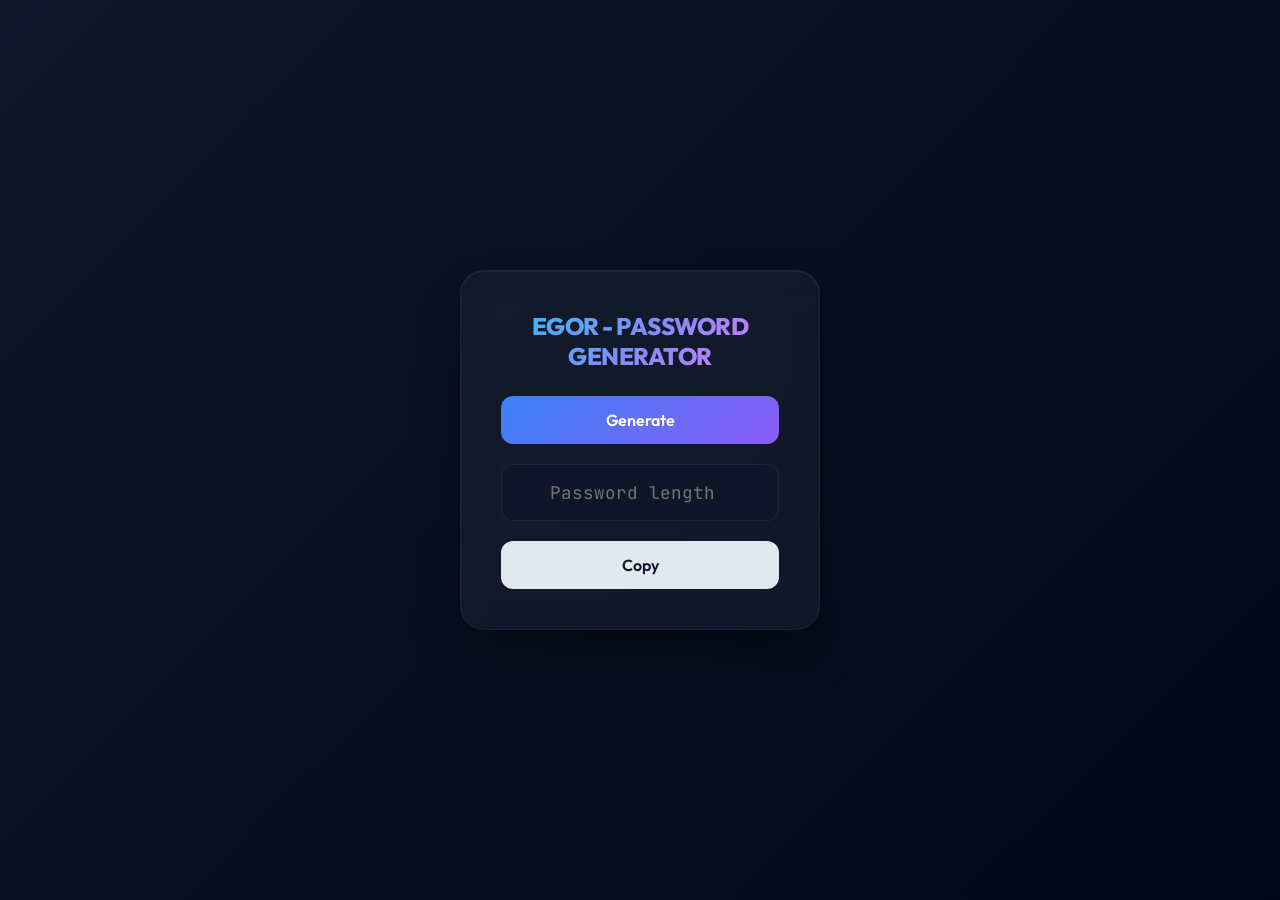
==== html/index.html @ 900da2b2 "feat: initialize password generator project with HTML, CSS, and API-integrated JS logic" ====
<!DOCTYPE html>
<html lang="en">
<head>
    <meta charset="UTF-8">
    <meta name="viewport" content="width=device-width, initial-scale=1.0">
    <link rel="stylesheet" href="style.css">
    <title>EGOR</title>
</head>
<body>
    <div class="container">
        <h1> EGOR - PASSWORD GENERATOR</h1>

        <button onclick="GeneratePassword()">Generate</button>

        <input type="number" id="length" placeholder="Password length">

        <button onclick="copypassword()">Copy</button>
    </div>
<script src="main.js"></script>
</body>
</html>
---- html/style.css ----
@import url('https://fonts.googleapis.com/css2?family=JetBrains+Mono:wght@400;700&family=Outfit:wght@400;600;800&display=swap');

* {
    box-sizing: border-box;
    margin: 0;
    padding: 0;
}

body {
    background: linear-gradient(135deg, #0f172a 0%, #020617 100%);
    color: #f8fafc;
    font-family: 'Outfit', sans-serif;
    display: flex;
    justify-content: center;
    align-items: center;
    height: 100vh;
    margin: 0;
    overflow: hidden;
}

.container {
    background: rgba(30, 41, 59, 0.4);
    backdrop-filter: blur(16px);
    -webkit-backdrop-filter: blur(16px);
    padding: 40px;
    border-radius: 24px;
    border: 1px solid rgba(255, 255, 255, 0.05);
    box-shadow: 0 25px 50px -12px rgba(0, 0, 0, 0.5), 
                inset 0 1px 0 rgba(255, 255, 255, 0.05);
    text-align: center;
    width: 360px;
    display: flex;
    flex-direction: column;
    gap: 20px;
}

h1 {
    font-size: 1.5rem;
    font-weight: 800;
    background: linear-gradient(135deg, #38bdf8, #818cf8, #e879f9);
    -webkit-background-clip: text;
    background-clip: text;
    -webkit-text-fill-color: transparent;
    margin-bottom: 5px;
    letter-spacing: -0.5px;
}

input {
    width: 100%;
    padding: 16px;
    background: rgba(15, 23, 42, 0.6);
    border: 1px solid rgba(148, 163, 184, 0.1);
    border-radius: 12px;
    color: #38bdf8;
    font-family: 'JetBrains Mono', monospace;
    font-size: 1.1rem;
    text-align: center;
    outline: none;
    transition: all 0.3s ease;
}

input:focus, input:not(:placeholder-shown) {
    border-color: rgba(56, 189, 248, 0.5);
    box-shadow: 0 0 20px rgba(56, 189, 248, 0.1);
}

button {
    padding: 14px;
    width: 100%;
    border: none;
    border-radius: 12px;
    background: #e2e8f0;
    color: #0f172a;
    font-family: 'Outfit', sans-serif;
    font-size: 1rem;
    font-weight: 600;
    cursor: pointer;
    transition: all 0.2s cubic-bezier(0.4, 0, 0.2, 1);
}

button:hover {
    transform: translateY(-2px);
    background: #ffffff;
    box-shadow: 0 10px 20px rgba(0, 0, 0, 0.2);
}

button:active {
    transform: translateY(0);
}

button:first-of-type {
    background: linear-gradient(135deg, #3b82f6, #8b5cf6);
    color: white;
}

button:first-of-type:hover {
    box-shadow: 0 10px 25px rgba(139, 92, 246, 0.4);
    background: linear-gradient(135deg, #4f46e5, #7c3aed);
}
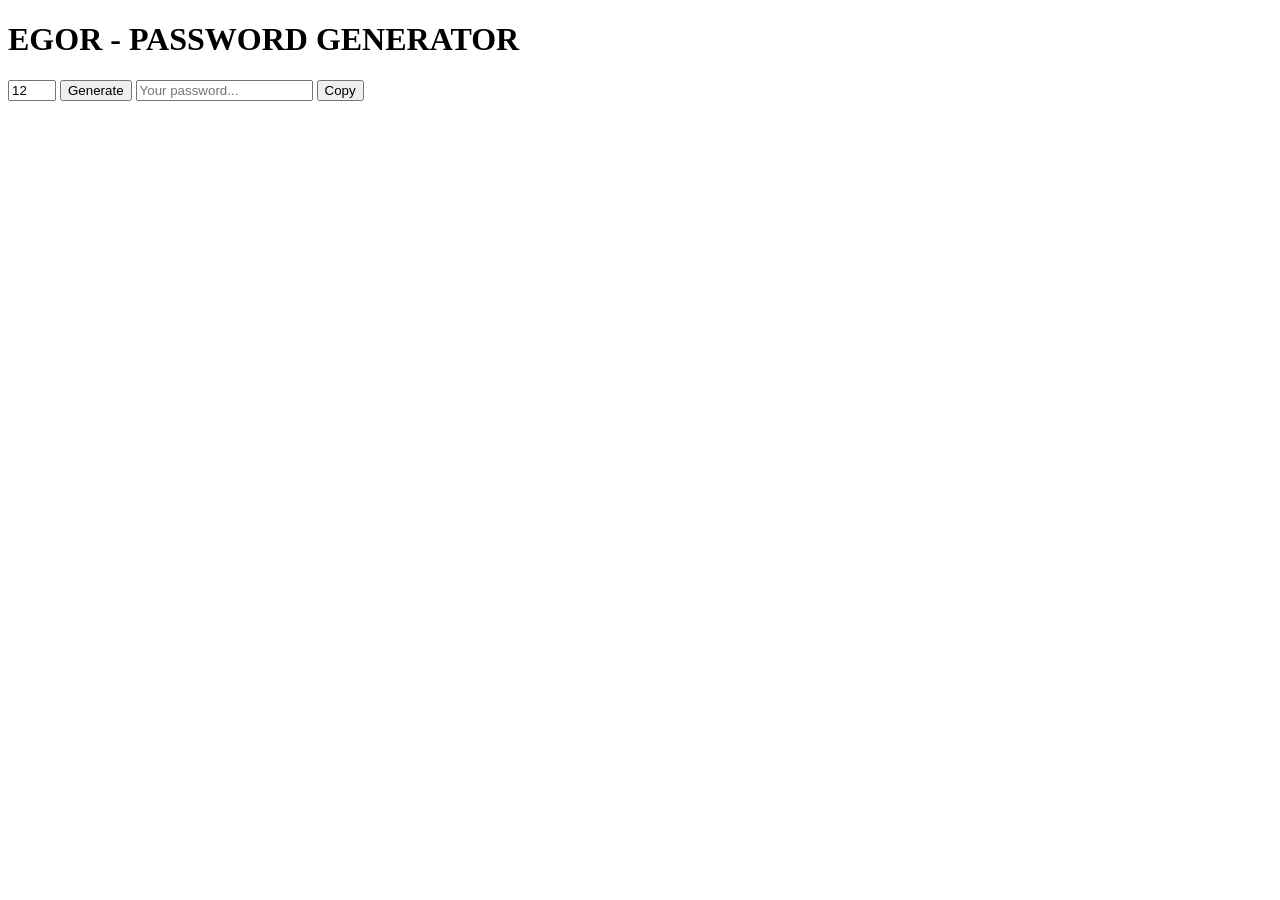
==== commit 98cecf43: "refactor: move index.html to the html subdirectory" ====
--- a/html/index.html
+++ b/html/index.html
@@ -3,19 +3,21 @@
 <head>
     <meta charset="UTF-8">
     <meta name="viewport" content="width=device-width, initial-scale=1.0">
-    <link rel="stylesheet" href="style.css">
+    <link rel="stylesheet" href="html/style.css">
     <title>EGOR</title>
 </head>
 <body>
     <div class="container">
         <h1> EGOR - PASSWORD GENERATOR</h1>
 
+        <input type="number" id="length" min="4" max="64" value="12" placeholder="Length">
+        
         <button onclick="GeneratePassword()">Generate</button>
 
-        <input type="number" id="length" placeholder="Password length">
+        <input type="text" id="result" readonly placeholder="Your password...">
 
-        <button onclick="copypassword()">Copy</button>
+        <button onclick="copyPassword()">Copy</button>
     </div>
-<script src="main.js"></script>
+<script src="html/main.js"></script>
 </body>
 </html>
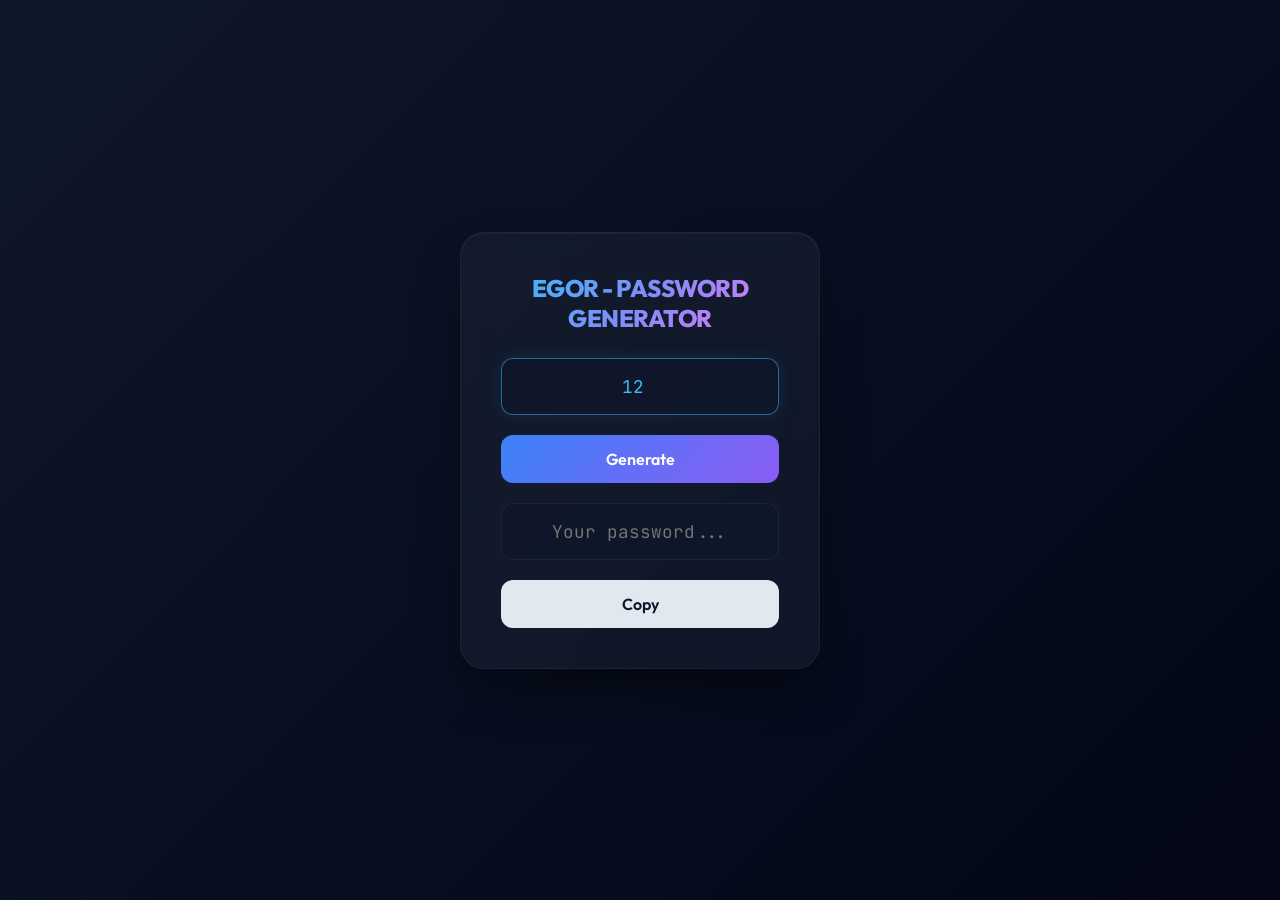
==== commit 2e1d0ad8: "feat: create initial HTML structure for password generator interface" ====
--- a/html/index.html
+++ b/html/index.html
@@ -3,7 +3,7 @@
 <head>
     <meta charset="UTF-8">
     <meta name="viewport" content="width=device-width, initial-scale=1.0">
-    <link rel="stylesheet" href="html/style.css">
+    <link rel="stylesheet" href="style.css">
     <title>EGOR</title>
 </head>
 <body>
@@ -18,6 +18,6 @@
 
         <button onclick="copyPassword()">Copy</button>
     </div>
-<script src="html/main.js"></script>
+<script src="main.js"></script>
 </body>
 </html>
--- a/html/style.css
+++ b/html/style.css
@@ -0,0 +1,99 @@
+@import url('https://fonts.googleapis.com/css2?family=JetBrains+Mono:wght@400;700&family=Outfit:wght@400;600;800&display=swap');
+
+* {
+    box-sizing: border-box;
+    margin: 0;
+    padding: 0;
+}
+
+body {
+    background: linear-gradient(135deg, #0f172a 0%, #020617 100%);
+    color: #f8fafc;
+    font-family: 'Outfit', sans-serif;
+    display: flex;
+    justify-content: center;
+    align-items: center;
+    height: 100vh;
+    margin: 0;
+    overflow: hidden;
+}
+
+.container {
+    background: rgba(30, 41, 59, 0.4);
+    backdrop-filter: blur(16px);
+    -webkit-backdrop-filter: blur(16px);
+    padding: 40px;
+    border-radius: 24px;
+    border: 1px solid rgba(255, 255, 255, 0.05);
+    box-shadow: 0 25px 50px -12px rgba(0, 0, 0, 0.5), 
+                inset 0 1px 0 rgba(255, 255, 255, 0.05);
+    text-align: center;
+    width: 360px;
+    display: flex;
+    flex-direction: column;
+    gap: 20px;
+}
+
+h1 {
+    font-size: 1.5rem;
+    font-weight: 800;
+    background: linear-gradient(135deg, #38bdf8, #818cf8, #e879f9);
+    -webkit-background-clip: text;
+    background-clip: text;
+    -webkit-text-fill-color: transparent;
+    margin-bottom: 5px;
+    letter-spacing: -0.5px;
+}
+
+input {
+    width: 100%;
+    padding: 16px;
+    background: rgba(15, 23, 42, 0.6);
+    border: 1px solid rgba(148, 163, 184, 0.1);
+    border-radius: 12px;
+    color: #38bdf8;
+    font-family: 'JetBrains Mono', monospace;
+    font-size: 1.1rem;
+    text-align: center;
+    outline: none;
+    transition: all 0.3s ease;
+}
+
+input:focus, input:not(:placeholder-shown) {
+    border-color: rgba(56, 189, 248, 0.5);
+    box-shadow: 0 0 20px rgba(56, 189, 248, 0.1);
+}
+
+button {
+    padding: 14px;
+    width: 100%;
+    border: none;
+    border-radius: 12px;
+    background: #e2e8f0;
+    color: #0f172a;
+    font-family: 'Outfit', sans-serif;
+    font-size: 1rem;
+    font-weight: 600;
+    cursor: pointer;
+    transition: all 0.2s cubic-bezier(0.4, 0, 0.2, 1);
+}
+
+button:hover {
+    transform: translateY(-2px);
+    background: #ffffff;
+    box-shadow: 0 10px 20px rgba(0, 0, 0, 0.2);
+}
+
+button:active {
+    transform: translateY(0);
+}
+
+button:first-of-type {
+    background: linear-gradient(135deg, #3b82f6, #8b5cf6);
+    color: white;
+}
+
+button:first-of-type:hover {
+    box-shadow: 0 10px 25px rgba(139, 92, 246, 0.4);
+    background: linear-gradient(135deg, #4f46e5, #7c3aed);
+}
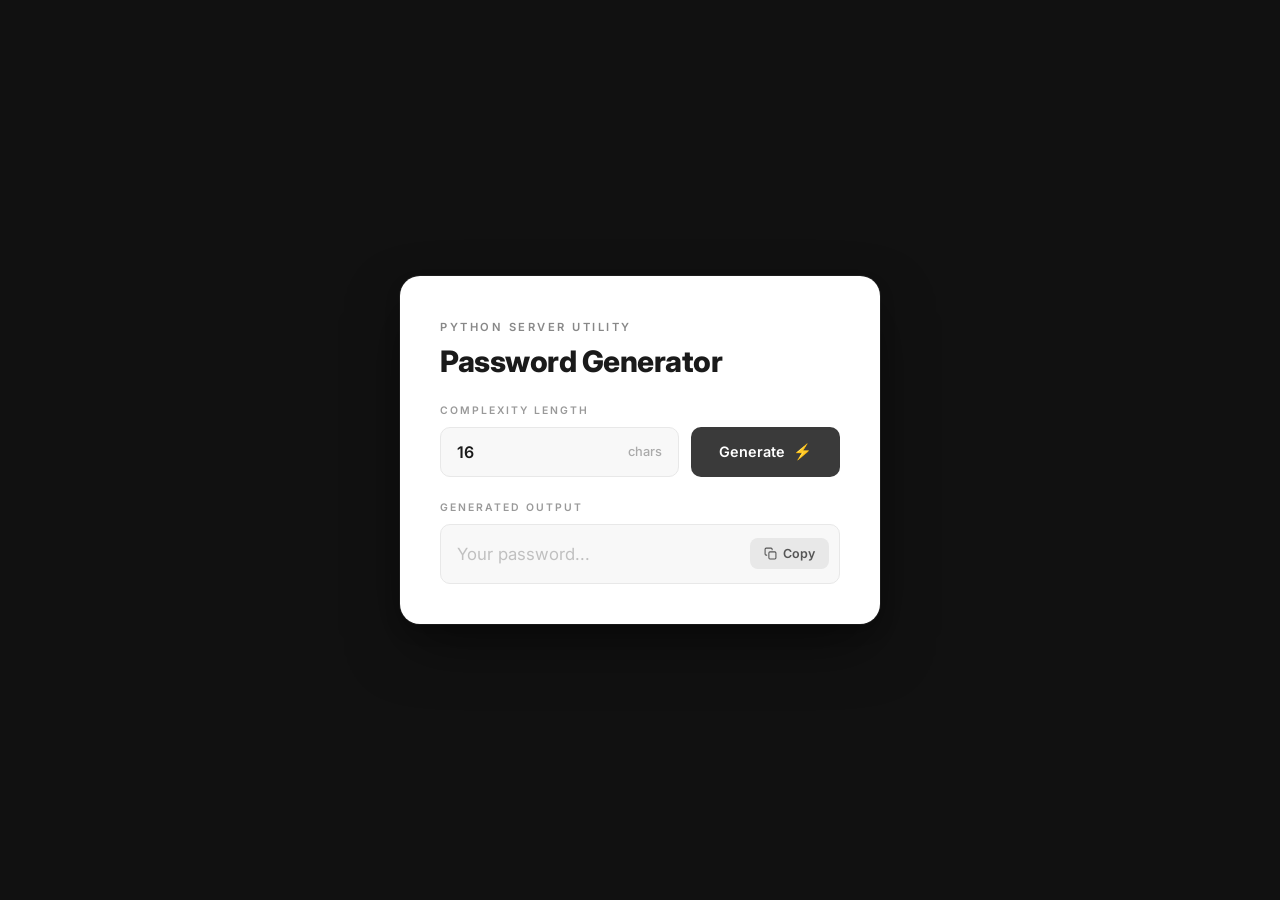
==== commit 365264d6: "feat: add password generator interface with HTML structure and CSS styling" ====
--- a/html/index.html
+++ b/html/index.html
@@ -1,6 +1,7 @@
 <!DOCTYPE html>
 <html lang="en">
 <head>
+    <!-- FULLY MAID BY LAADNANI -->
     <meta charset="UTF-8">
     <meta name="viewport" content="width=device-width, initial-scale=1.0">
     <link rel="stylesheet" href="style.css">
@@ -8,15 +9,32 @@
 </head>
 <body>
     <div class="container">
-        <h1> EGOR - PASSWORD GENERATOR</h1>
+        <div class="card">
+            <span class="subtitle">PYTHON SERVER UTILITY</span>
+            <h1>Password Generator</h1>
 
-        <input type="number" id="length" min="4" max="64" value="12" placeholder="Length">
-        
-        <button onclick="GeneratePassword()">Generate</button>
+            <div class="section">
+                <label class="section-label">COMPLEXITY LENGTH</label>
+                <div class="input-row">
+                    <div class="length-input-wrapper">
+                        <input type="number" id="length" min="4" max="64" value="16" placeholder="16">
+                        <span class="input-suffix">chars</span>
+                    </div>
+                    <button class="btn-generate" onclick="GeneratePassword()">Generate <span class="bolt">&#9889;</span></button>
+                </div>
+            </div>
 
-        <input type="text" id="result" readonly placeholder="Your password...">
-
-        <button onclick="copyPassword()">Copy</button>
+            <div class="section">
+                <label class="section-label">GENERATED OUTPUT</label>
+                <div class="output-wrapper">
+                    <input type="text" id="result" readonly placeholder="Your password...">
+                    <button class="btn-copy" onclick="copyPassword()">
+                        <svg class="copy-icon" width="14" height="14" viewBox="0 0 24 24" fill="none" stroke="currentColor" stroke-width="2" stroke-linecap="round" stroke-linejoin="round"><rect x="9" y="9" width="13" height="13" rx="2" ry="2"></rect><path d="M5 15H4a2 2 0 0 1-2-2V4a2 2 0 0 1 2-2h9a2 2 0 0 1 2 2v1"></path></svg>
+                        Copy
+                    </button>
+                </div>
+            </div>
+        </div>
     </div>
 <script src="main.js"></script>
 </body>
--- a/html/style.css
+++ b/html/style.css
@@ -1,4 +1,6 @@
-@import url('https://fonts.googleapis.com/css2?family=JetBrains+Mono:wght@400;700&family=Outfit:wght@400;600;800&display=swap');
+@import url('https://fonts.googleapis.com/css2?family=Inter:wght@400;500;600;700;800&family=JetBrains+Mono:wght@400;500;600&display=swap');
+
+/* FULLY MAID WITH AI (GEMINI 3.1 THINKING) */
 
 * {
     box-sizing: border-box;
@@ -7,9 +9,9 @@
 }
 
 body {
-    background: linear-gradient(135deg, #0f172a 0%, #020617 100%);
-    color: #f8fafc;
-    font-family: 'Outfit', sans-serif;
+    background: #111111;
+    color: #1a1a1a;
+    font-family: 'Inter', -apple-system, BlinkMacSystemFont, sans-serif;
     display: flex;
     justify-content: center;
     align-items: center;
@@ -19,81 +21,225 @@
 }
 
 .container {
-    background: rgba(30, 41, 59, 0.4);
-    backdrop-filter: blur(16px);
-    -webkit-backdrop-filter: blur(16px);
-    padding: 40px;
-    border-radius: 24px;
-    border: 1px solid rgba(255, 255, 255, 0.05);
-    box-shadow: 0 25px 50px -12px rgba(0, 0, 0, 0.5), 
-                inset 0 1px 0 rgba(255, 255, 255, 0.05);
-    text-align: center;
-    width: 360px;
+    display: flex;
+    justify-content: center;
+    align-items: center;
+    width: 100%;
+    padding: 20px;
+}
+
+.card {
+    background: #ffffff;
+    padding: 44px 40px 40px;
+    border-radius: 20px;
+    width: 480px;
+    max-width: 100%;
+    box-shadow: 
+        0 0 0 1px rgba(255, 255, 255, 0.06),
+        0 25px 60px -10px rgba(0, 0, 0, 0.5),
+        0 8px 20px -6px rgba(0, 0, 0, 0.3);
     display: flex;
     flex-direction: column;
-    gap: 20px;
+    gap: 24px;
+}
+
+.subtitle {
+    font-size: 0.7rem;
+    font-weight: 600;
+    letter-spacing: 2.5px;
+    color: #888888;
+    text-transform: uppercase;
+    margin-bottom: -14px;
 }
 
 h1 {
-    font-size: 1.5rem;
+    font-size: 1.85rem;
     font-weight: 800;
-    background: linear-gradient(135deg, #38bdf8, #818cf8, #e879f9);
-    -webkit-background-clip: text;
-    background-clip: text;
-    -webkit-text-fill-color: transparent;
-    margin-bottom: 5px;
+    color: #1a1a1a;
     letter-spacing: -0.5px;
-}
-
-input {
+    line-height: 1.2;
+}
+
+.section {
+    display: flex;
+    flex-direction: column;
+    gap: 10px;
+}
+
+.section-label {
+    font-size: 0.65rem;
+    font-weight: 600;
+    letter-spacing: 2px;
+    color: #999999;
+    text-transform: uppercase;
+}
+
+/* --- Input Row: length + generate side by side --- */
+.input-row {
+    display: flex;
+    gap: 12px;
+    align-items: stretch;
+}
+
+.length-input-wrapper {
+    flex: 1;
+    position: relative;
+    display: flex;
+    align-items: center;
+    background: #f8f8f8;
+    border: 1px solid #e8e8e8;
+    border-radius: 10px;
+    overflow: hidden;
+    transition: border-color 0.2s ease;
+}
+
+.length-input-wrapper:focus-within {
+    border-color: #c0c0c0;
+}
+
+.length-input-wrapper input {
     width: 100%;
-    padding: 16px;
-    background: rgba(15, 23, 42, 0.6);
-    border: 1px solid rgba(148, 163, 184, 0.1);
-    border-radius: 12px;
-    color: #38bdf8;
-    font-family: 'JetBrains Mono', monospace;
-    font-size: 1.1rem;
-    text-align: center;
+    padding: 14px 16px;
+    background: transparent;
+    border: none;
+    color: #1a1a1a;
+    font-family: 'Inter', sans-serif;
+    font-size: 1rem;
+    font-weight: 600;
     outline: none;
-    transition: all 0.3s ease;
-}
-
-input:focus, input:not(:placeholder-shown) {
-    border-color: rgba(56, 189, 248, 0.5);
-    box-shadow: 0 0 20px rgba(56, 189, 248, 0.1);
-}
-
-button {
-    padding: 14px;
-    width: 100%;
-    border: none;
-    border-radius: 12px;
-    background: #e2e8f0;
-    color: #0f172a;
-    font-family: 'Outfit', sans-serif;
-    font-size: 1rem;
+    -moz-appearance: textfield;
+}
+
+.length-input-wrapper input::-webkit-outer-spin-button,
+.length-input-wrapper input::-webkit-inner-spin-button {
+    -webkit-appearance: none;
+    margin: 0;
+}
+
+.input-suffix {
+    padding-right: 16px;
+    font-size: 0.8rem;
+    font-weight: 500;
+    color: #aaaaaa;
+    white-space: nowrap;
+    user-select: none;
+}
+
+/* --- Generate Button --- */
+.btn-generate {
+    padding: 14px 28px;
+    border: none;
+    border-radius: 10px;
+    background: #3a3a3a;
+    color: #ffffff;
+    font-family: 'Inter', sans-serif;
+    font-size: 0.9rem;
     font-weight: 600;
     cursor: pointer;
     transition: all 0.2s cubic-bezier(0.4, 0, 0.2, 1);
-}
-
-button:hover {
-    transform: translateY(-2px);
-    background: #ffffff;
-    box-shadow: 0 10px 20px rgba(0, 0, 0, 0.2);
-}
-
-button:active {
+    display: flex;
+    align-items: center;
+    gap: 8px;
+    white-space: nowrap;
+}
+
+.btn-generate:hover {
+    background: #2a2a2a;
+    transform: translateY(-1px);
+    box-shadow: 0 6px 16px rgba(0, 0, 0, 0.2);
+}
+
+.btn-generate:active {
     transform: translateY(0);
-}
-
-button:first-of-type {
-    background: linear-gradient(135deg, #3b82f6, #8b5cf6);
-    color: white;
-}
-
-button:first-of-type:hover {
-    box-shadow: 0 10px 25px rgba(139, 92, 246, 0.4);
-    background: linear-gradient(135deg, #4f46e5, #7c3aed);
+    box-shadow: none;
+}
+
+.bolt {
+    font-size: 0.95rem;
+}
+
+/* --- Output Area --- */
+.output-wrapper {
+    position: relative;
+    display: flex;
+    align-items: center;
+    background: #f8f8f8;
+    border: 1px solid #e8e8e8;
+    border-radius: 10px;
+    overflow: hidden;
+    transition: border-color 0.2s ease;
+}
+
+.output-wrapper input {
+    flex: 1;
+    padding: 18px 16px;
+    background: transparent;
+    border: none;
+    color: #1a1a1a;
+    font-family: 'JetBrains Mono', monospace;
+    font-size: 1.05rem;
+    font-weight: 500;
+    outline: none;
+    letter-spacing: 0.5px;
+}
+
+.output-wrapper input::placeholder {
+    color: #c0c0c0;
+    font-family: 'Inter', sans-serif;
+    font-weight: 400;
+    letter-spacing: 0;
+}
+
+/* --- Copy Button --- */
+.btn-copy {
+    display: flex;
+    align-items: center;
+    gap: 6px;
+    padding: 8px 14px;
+    margin-right: 10px;
+    border: none;
+    border-radius: 8px;
+    background: #e8e8e8;
+    color: #555555;
+    font-family: 'Inter', sans-serif;
+    font-size: 0.78rem;
+    font-weight: 600;
+    cursor: pointer;
+    transition: all 0.2s ease;
+    white-space: nowrap;
+}
+
+.btn-copy:hover {
+    background: #d8d8d8;
+    color: #333333;
+}
+
+.btn-copy:active {
+    transform: scale(0.97);
+}
+
+.copy-icon {
+    width: 13px;
+    height: 13px;
+    flex-shrink: 0;
+}
+
+/* --- Responsive --- */
+@media (max-width: 520px) {
+    .card {
+        padding: 30px 24px;
+        border-radius: 16px;
+    }
+
+    h1 {
+        font-size: 1.5rem;
+    }
+
+    .input-row {
+        flex-direction: column;
+    }
+
+    .btn-generate {
+        justify-content: center;
+    }
 }
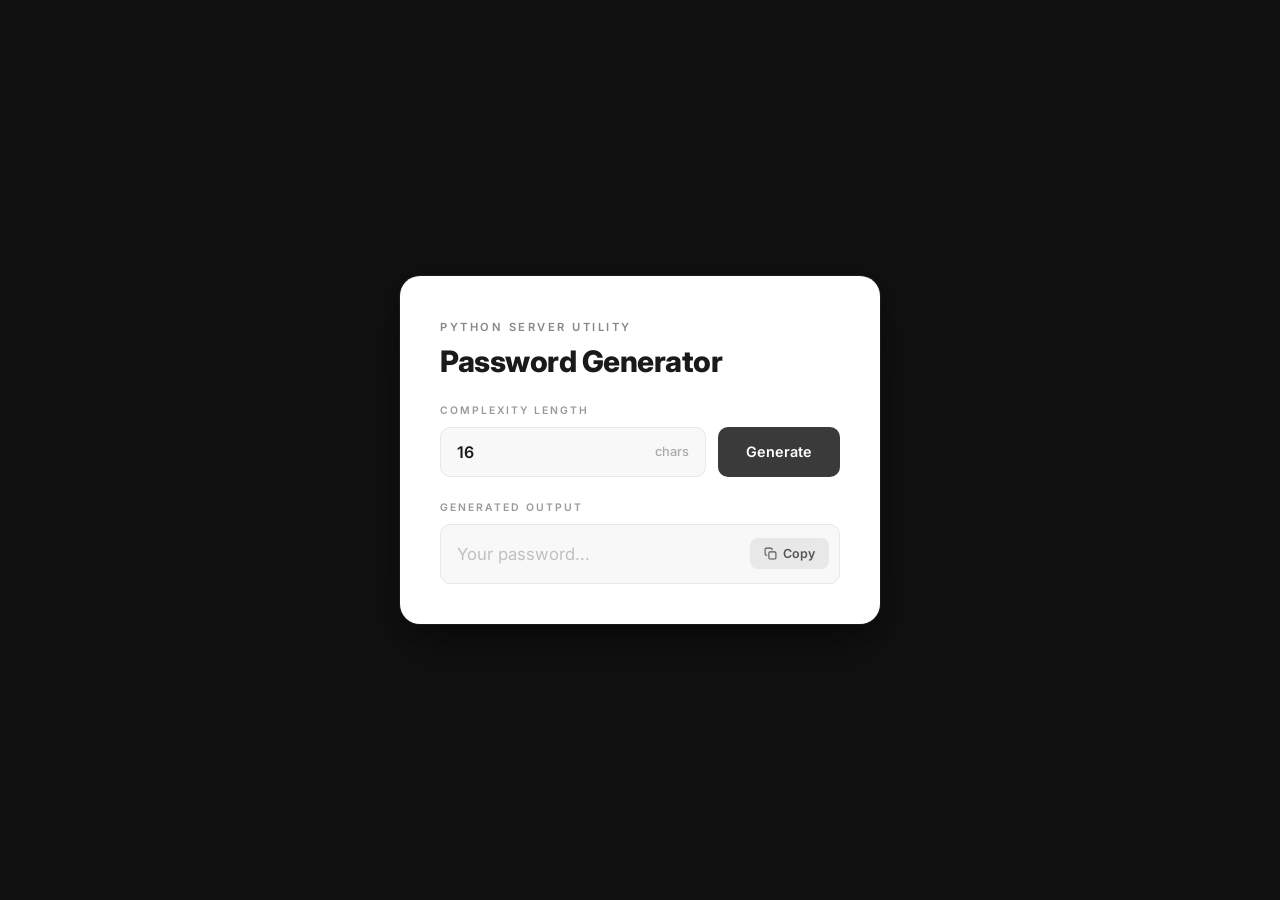
==== commit 57d5f85b: "feat: create initial HTML structure for password generator interface" ====
--- a/html/index.html
+++ b/html/index.html
@@ -1,7 +1,7 @@
 <!DOCTYPE html>
 <html lang="en">
 <head>
-    <!-- FULLY MAID BY LAADNANI -->
+    <!-- 70% MAID BY LAADNANI 30% AI (GEMINI 3.1 THINKING) -->
     <meta charset="UTF-8">
     <meta name="viewport" content="width=device-width, initial-scale=1.0">
     <link rel="stylesheet" href="style.css">
@@ -20,7 +20,7 @@
                         <input type="number" id="length" min="4" max="64" value="16" placeholder="16">
                         <span class="input-suffix">chars</span>
                     </div>
-                    <button class="btn-generate" onclick="GeneratePassword()">Generate <span class="bolt">&#9889;</span></button>
+                    <button class="btn-generate" onclick="GeneratePassword()">Generate</button>
                 </div>
             </div>
 
